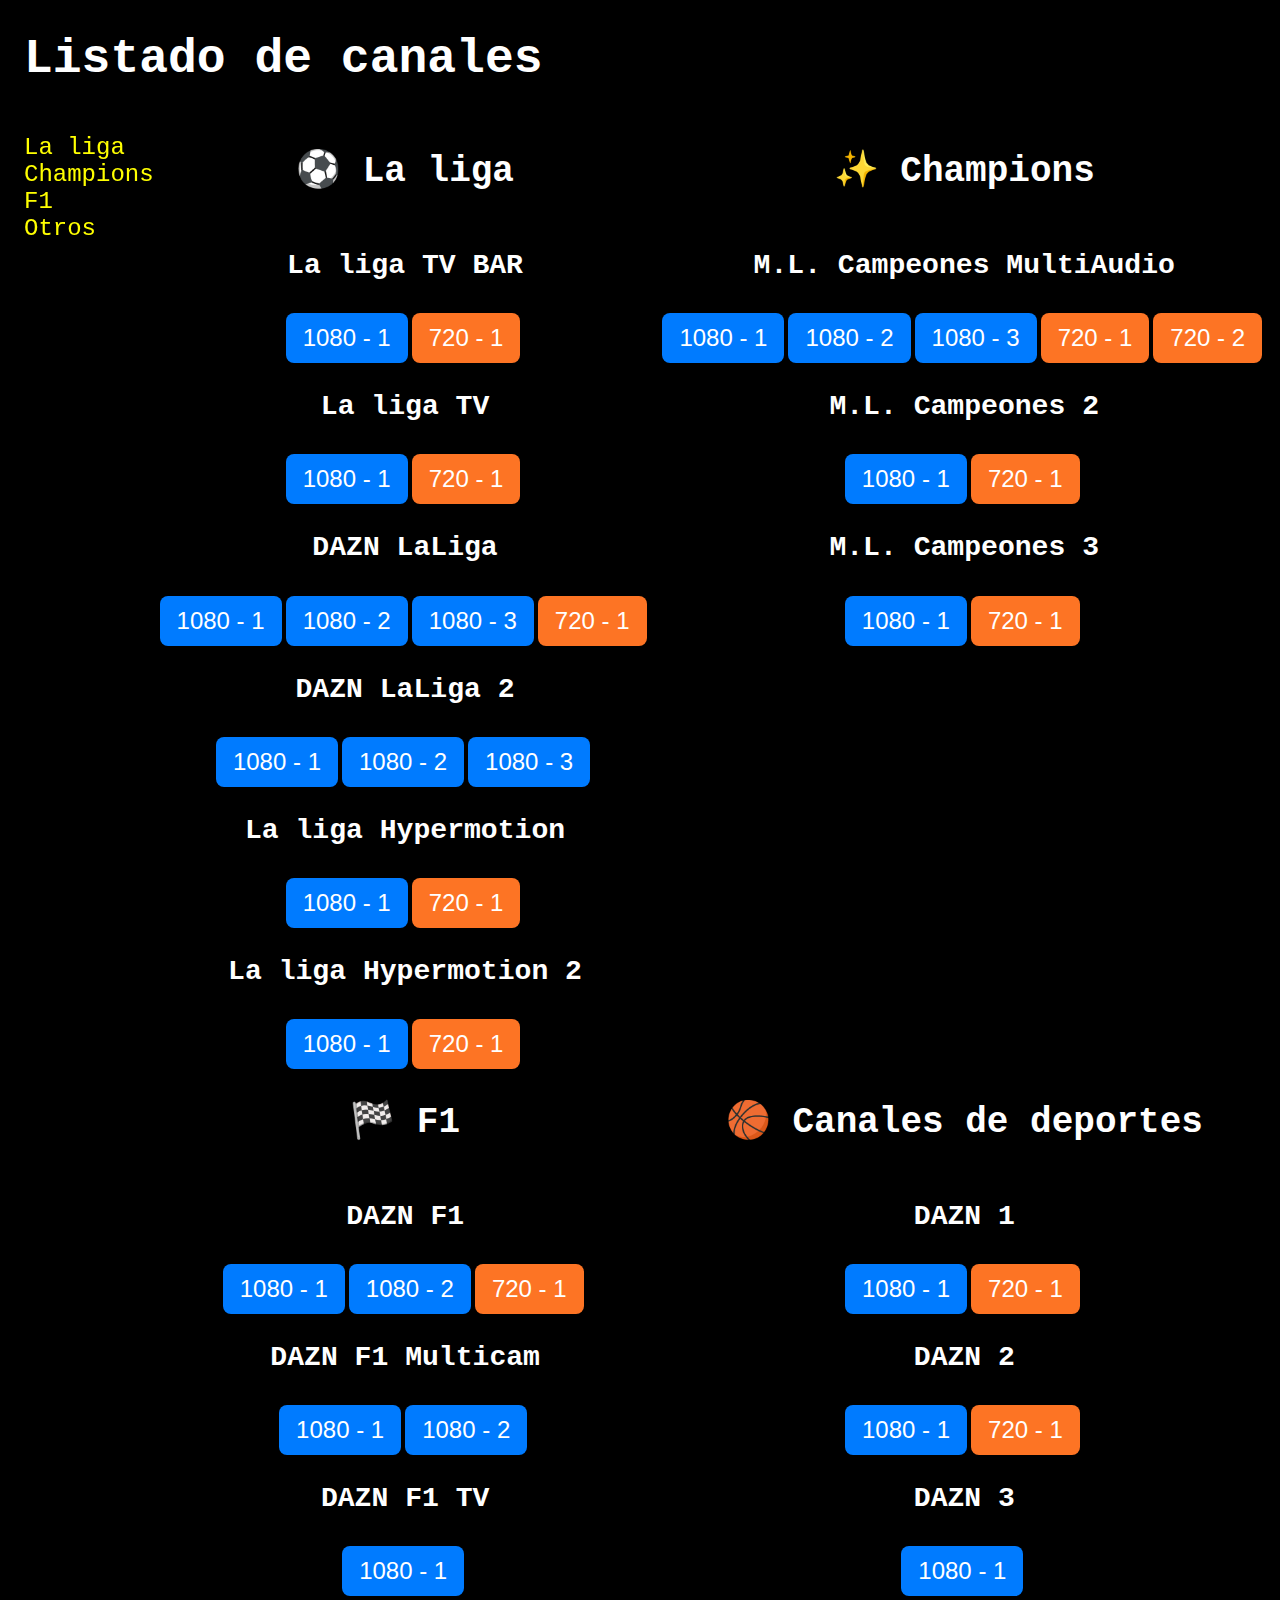
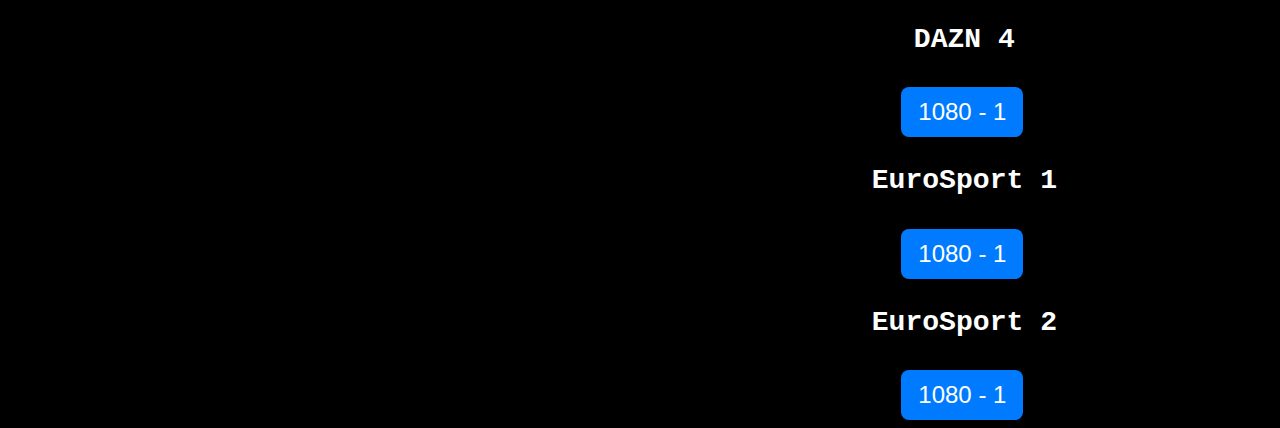
==== channel-list.html @ 4b4e8bca "List of football channels" ====
<!DOCTYPE html>
<html lang="en">
  <head>
    <meta charset="utf-8" />
    <meta name="viewport" content="width=device-width, initial-scale=1, shrink-to-fit=no" />
    <title>Listado canales</title>
    <link rel="icon" type="image/x-icon" href="./favicon.ico" />
  </head>
  <body>
    <div class="container-fluid">
      <style type="text/css" scoped>
        body {
          color: white;
          background-color: black;
          padding-left: 1rem;
        }
        .container-fluid {
          font-size: x-large;
          font-family: "Courier New", Courier, monospace;
        }
      </style>
      <h1 id="title">Listado de canales</h1>
      <div id="main">
        <style type="text/css" scoped>
          #main {
            display: flex;
            flex-direction: row;
          }
        </style>
        <!-- <div>
          <iframe src="https://dondeverlo.com/widget?d=1&e=atletico&num=10"> </iframe>
        </div> -->
        <nav id="navigation">
          <style type="text/css" scoped>
            #navigation {
              top: 0;
              position: sticky;
              align-self: flex-start;
              flex-grow: 1;
              padding-top: 1rem;
            }
            .nav-link {
              color: yellow;
              text-decoration: none;
            }
            .nav-link:hover {
              text-decoration: underline;
            }
          </style>
          <div><a class="nav-link" href="#football">La liga</a></div>
          <div><a class="nav-link" href="#champions">Champions</a></div>
          <div><a class="nav-link" href="#f1">F1</a></div>
          <div><a class="nav-link" href="#sports">Otros</a></div>
        </nav>
        <div id="chanels">
          <style type="text/css" scoped>
            #chanels {
              display: flex;
              flex-grow: 4;
              flex-wrap: wrap;
            }
            .data-display {
              display: flex;
              flex-direction: column;
              align-items: center;
              min-width: 10vw;
              flex-grow: 2;
            }
            .bootstrap-btn {
              border: 1px solid transparent;
              padding: 0.375rem 1rem;
              margin: 0.25rem 0.25rem 0 0;
              font-size: 1.5rem;
              line-height: 1.5;
              border-radius: 0.5rem;
              color: #fff;
            }
            .btn-blue {
              background-color: #007bff;
            }
            .btn-blue:hover {
              background-color: #0069d9;
              cursor: pointer;
            }
            .btn-orange {
              background-color: #fd7424;
            }
            .btn-orange:hover {
              background-color: #ff5100;
              cursor: pointer;
            }
          </style>
          <div class="data-display" id="football-data">
            <h2 id="football">⚽ La liga</h2>
          </div>
          <div class="data-display" id="champions-data">
            <h2 id="champions">✨ Champions</h2>
          </div>
          <div class="data-display" id="f1-data">
            <h2 id="f1">🏁 F1</h2>
          </div>
          <div class="data-display" id="sports-data">
            <h2 id="sports">🏀 Canales de deportes</h2>
          </div>
        </div>
      </div>
    </div>
    <script>
      function createTypeElement(type, inner, attributes) {
        var element = document.createElement(type);
        if (inner) element.innerHTML = inner;
        if (attributes)
          for (let att of attributes) {
            element.setAttribute(att.key, att.value);
          }
        return element;
      }
      function loadItems(divName, items) {
        const div = document.querySelector(`#${divName}`);
        for (let value of items) {
          div.appendChild(createTypeElement("h3", value["name"]));
          var diiv = createTypeElement("div");
          div.appendChild(diiv);
          for (let i = 0; i < value[1080].length; i++) {
            var button = createTypeElement("button", `1080 - ${i + 1}`, [
              { key: "class", value: "bootstrap-btn btn-blue" },
              { key: "href", value: value[1080][i] },
            ]);
            diiv.appendChild(button);
          }
          if (value[720])
            for (let j = 0; j < value[720].length; j++) {
              var button = createTypeElement("button", `720 - ${j + 1}`, [
                { key: "class", value: "bootstrap-btn btn-orange" },
                { key: "href", value: value[720][j] },
              ]);
              diiv.appendChild(button);
            }
        }
      }
    </script>
    <script>
      const footballChannels = [
        {
          name: "La liga TV BAR",
          1080: ["acestream://aa82e7d4f03061f2144a2f4be22f2e2210d42280"],
          720: ["acestream://512aeadf50d91603d15b32f1e408166536ec4ac9"],
        },
        {
          name: "La liga TV",
          1080: ["acestream://1969c27658d4c8333ab2c0670802546121a774a5"],
          720: ["acestream://7d8c87e057be98f00f22e23b23fbf08999e4b02f"],
        },
        {
          name: "DAZN LaLiga",
          1080: [
            "acestream://1960a9be8ae9e8c755330218eac4c5805466290a",
            "acestream://75251ba975132ec9a202806ba5bf606e87280c96",
            "acestream://95b2238dec35cf00dfdf8fba18e9920bc2c56256",
          ],
          720: ["acestream://a3bca895c58d3fc7d5e4259d3d5e3cf0291d1914"],
        },
        {
          name: "DAZN LaLiga 2",
          1080: [
            "acestream://e33e666c393ef04ebe99a9b92135d2e0b48c4d10",
            "acestream://0950c37fe1ea817fc561c611ae943d58505f7a79",
            "acestream://93d663e92a93845b11c9831885646fa39ba1ed66",
          ],
        },
        {
          name: "La liga Hypermotion",
          1080: ["acestream://4c46585214b23b1d802ef2168060c7649a3894cf"],
          720: ["acestream://06b367c22394a1358c9cefa0cb5d0b64b9b2b3f4"],
        },
        {
          name: "La liga Hypermotion 2",
          1080: ["acestream://d81b4f2f3fde433539c097b2edc9b587ca47b087"],
          720: ["acestream://2709d0ab86cb6ce7ba4d3ad188d7fa80668f2924"],
        },
      ];
      loadItems("football-data", footballChannels);
    </script>
    <script>
      const championsChannels = [
        {
          name: "M.L. Campeones MultiAudio",
          1080: [
            "acestream://f096a64dd756a6d549aa7b12ee9acf7eee27e833",
            "acestream://1d79a7543d691666135669f89f3541f54e2dd0a9",
            "acestream://931b1984badcb821df7b47a66ac0835ac871b51c",
          ],
          720: [
            "acestream://e2e2aca792aae5da19995ac516b1d620531bd49c",
            "acestream://6b56c1de436327b49e429a702e81e9269630e37a",
          ],
        },
        {
          name: "M.L. Campeones 2",
          1080: ["acestream://fc2fe31b0bce25e2dc7ab4d262bf645e2be5a393"],
          720: ["acestream://6753492c1908274c268a1b28e2a054a0ff8f86f9"],
        },
        {
          name: "M.L. Campeones 3",
          1080: ["acestream://ad372cba73aa0ece207a79532b3e30b731136bb2"],
          720: ["acestream://d59fe9978eed49f256b312a60671b5bce43d3f24"],
        },
      ];
      loadItems("champions-data", championsChannels);
    </script>
    <script>
      const f1Channels = [
        {
          name: "DAZN F1",
          1080: [
            "acestream://5789ca155323664edd293b848606688edf803f4d",
            "acestream://9dad717d99b29a05672166258a77c25b57713dd5",
          ],
          720: ["acestream://e1fcad9de0c782c157fde6377805c58297ab65c2"],
        },
        {
          name: "DAZN F1 Multicam",
          1080: [
            "acestream://ee38ea1806129de000bd7925a5d52554d70bb560",
            "acestream://76f48ddb3066dd67c1f73a1d847a392c8890032d",
          ],
        },
        {
          name: "DAZN F1 TV",
          1080: ["acestream://8c92cfef8dd37e2dd2d3b8985b81cc7708e24d3c"],
        },
      ];
      loadItems("f1-data", f1Channels);
    </script>
    <script>
      const sportsChannels = [
        {
          name: "DAZN 1",
          1080: ["acestream://8ca07071b39185431f8e940ec98d1add9e561639"],
          720: ["acestream://eaff9293c76a324c750ef5094c2a4e2c96518d1f"],
        },
        {
          name: "DAZN 2",
          1080: ["acestream://60dbeeb299ec04bf02bc7426d827547599d3d9fc"],
          720: ["acestream://7aa402bab9fff43258fbcf401881a39475f30aaf"],
        },
        {
          name: "DAZN 3",
          1080: ["acestream://a8ffddef56f082d4bb5c0be0d3d2fdd8c16dbd97"],
        },
        {
          name: "DAZN 4",
          1080: ["acestream://2fcdf7a19c0858f686efdfabd3c8c2b92bf6bcfd"],
        },
        {
          name: "EuroSport 1",
          1080: ["acestream://5e4cd48c79f991fcbee2de8b9d30c4b16de3b952"],
        },
        {
          name: "EuroSport 2",
          1080: ["acestream://c373da9e901d414b7384e671112e64d5a2310c29"],
        },
      ];
      loadItems("sports-data", sportsChannels);
    </script>
  </body>
</html>
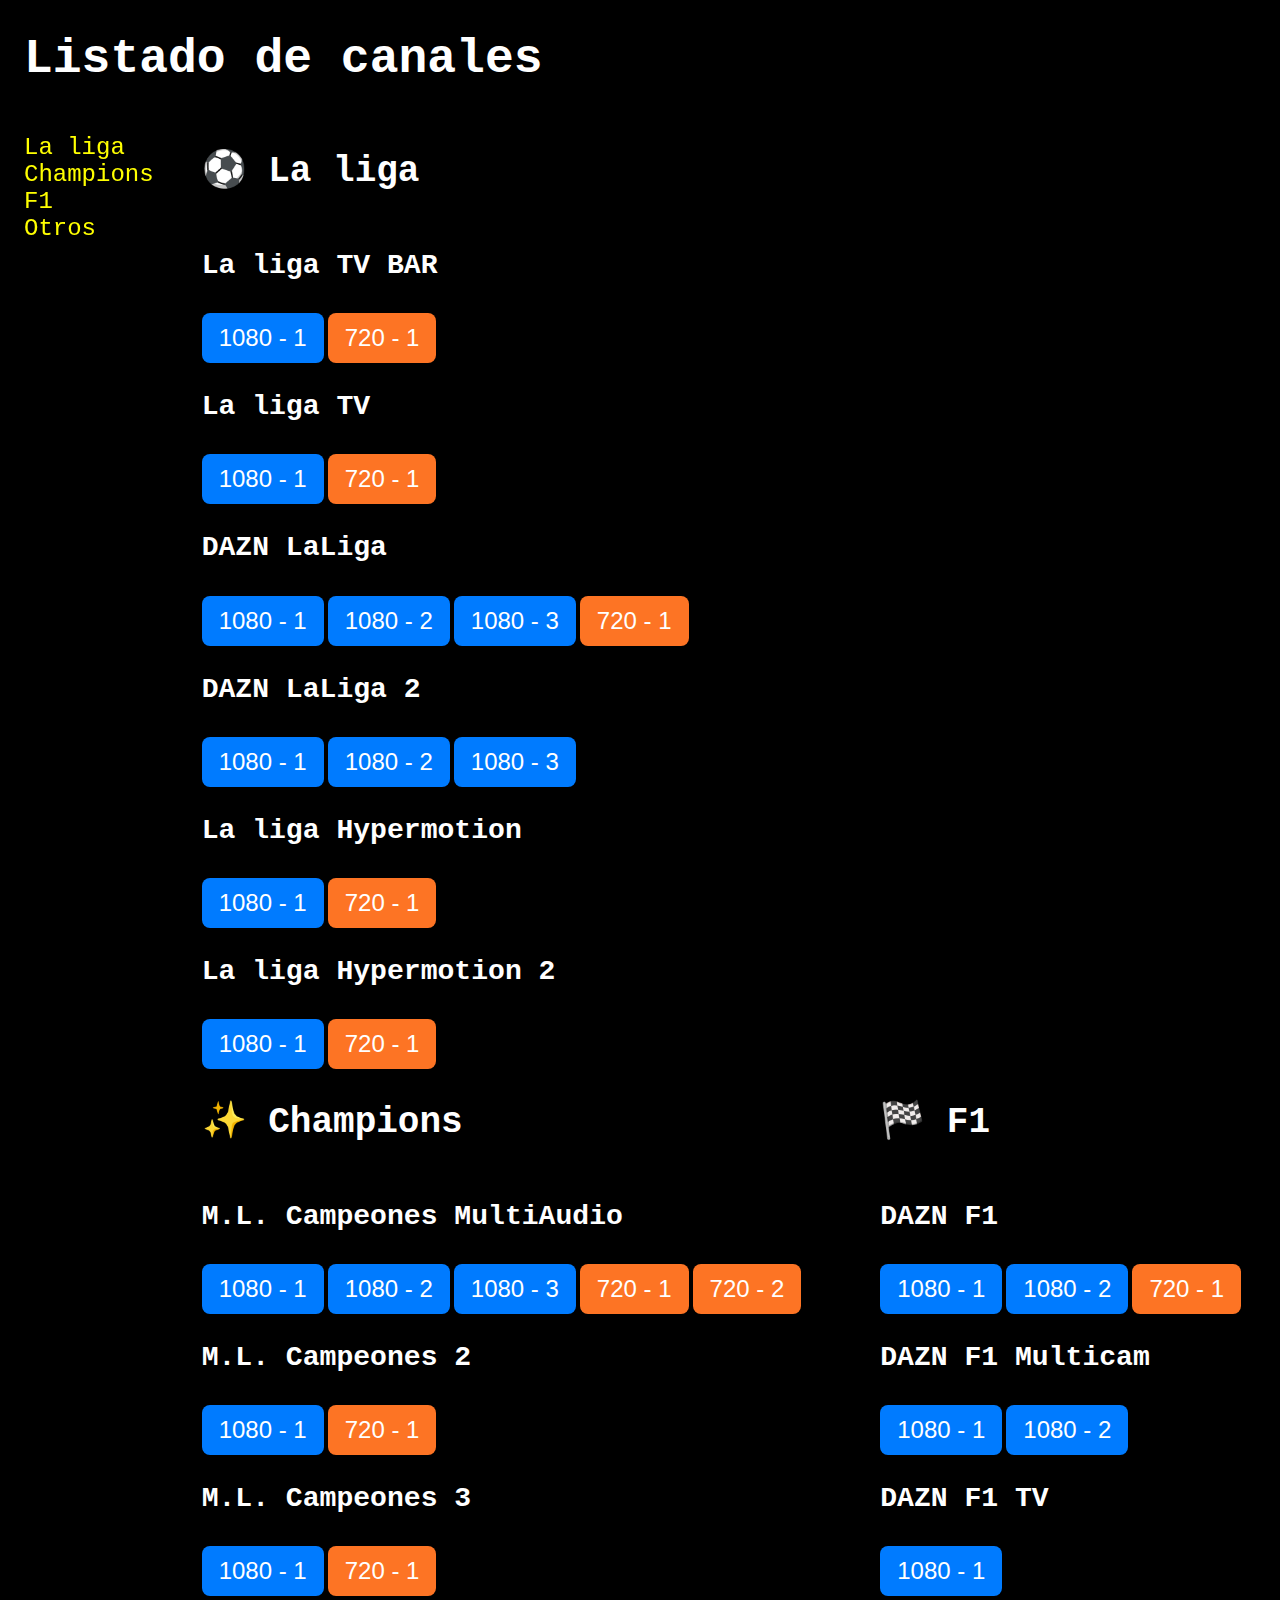
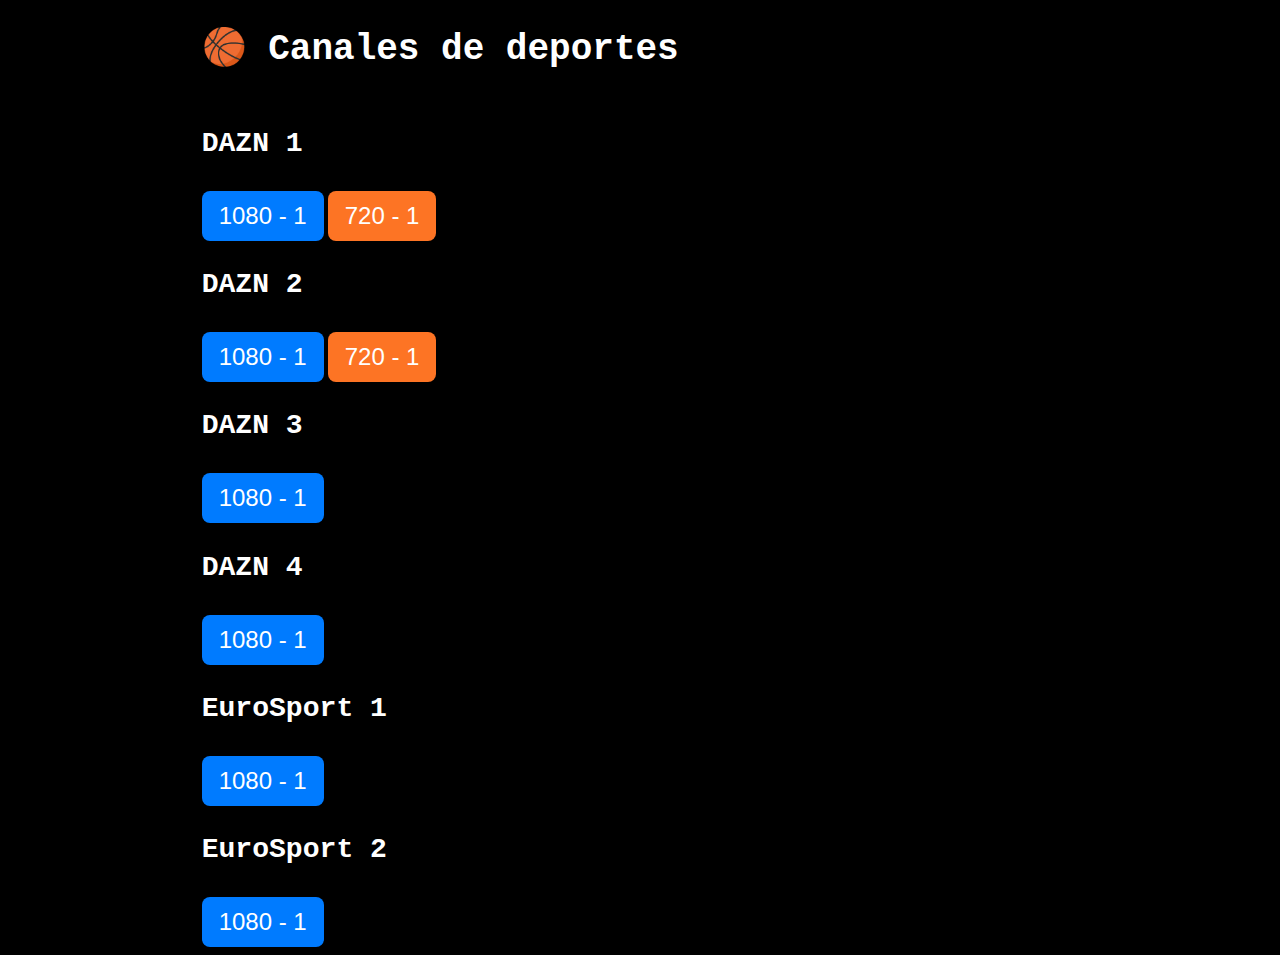
==== commit 9c18be77: "Fixed column padding" ====
--- a/channel-list.html
+++ b/channel-list.html
@@ -62,9 +62,9 @@
             .data-display {
               display: flex;
               flex-direction: column;
-              align-items: center;
+              flex-grow: 2;
+              padding-left: 3rem;
               min-width: 10vw;
-              flex-grow: 2;
             }
             .bootstrap-btn {
               border: 1px solid transparent;
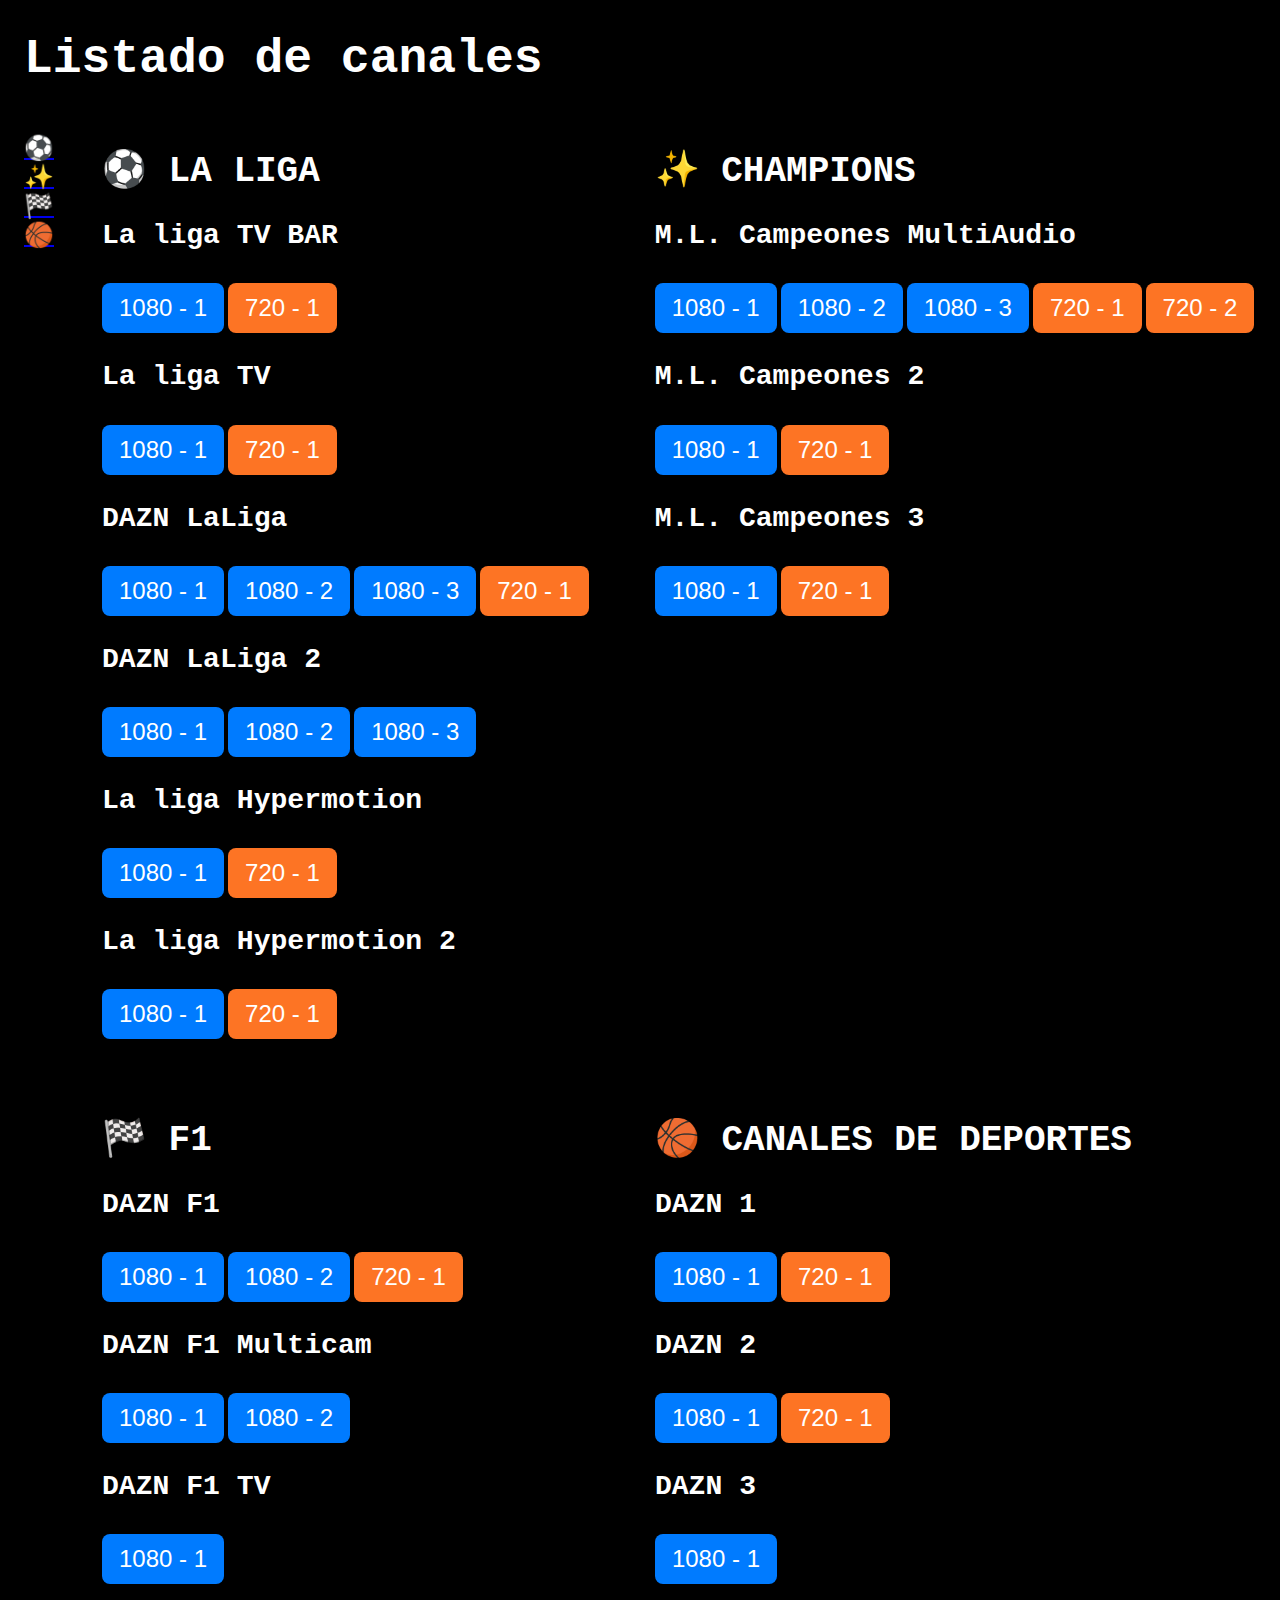
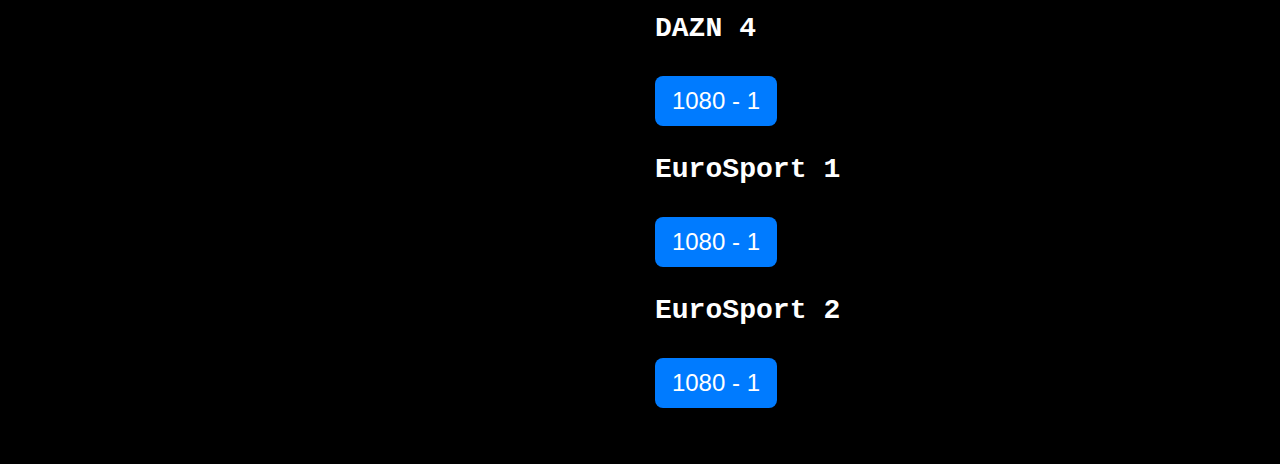
==== commit 0aa511bf: "CSS sidebar" ====
--- a/channel-list.html
+++ b/channel-list.html
@@ -39,18 +39,11 @@
               flex-grow: 1;
               padding-top: 1rem;
             }
-            .nav-link {
-              color: yellow;
-              text-decoration: none;
-            }
-            .nav-link:hover {
-              text-decoration: underline;
-            }
           </style>
-          <div><a class="nav-link" href="#football">La liga</a></div>
-          <div><a class="nav-link" href="#champions">Champions</a></div>
-          <div><a class="nav-link" href="#f1">F1</a></div>
-          <div><a class="nav-link" href="#sports">Otros</a></div>
+          <div><a class="nav-link" href="#football">⚽</a></div>
+          <div><a class="nav-link" href="#champions">✨</a></div>
+          <div><a class="nav-link" href="#f1">🏁</a></div>
+          <div><a class="nav-link" href="#sports">🏀</a></div>
         </nav>
         <div id="chanels">
           <style type="text/css" scoped>
@@ -59,11 +52,18 @@
               flex-grow: 4;
               flex-wrap: wrap;
             }
+            .h2-title {
+              margin-bottom: 0;
+              text-transform: uppercase;
+            }
+            .h3-title {
+            }
             .data-display {
               display: flex;
               flex-direction: column;
               flex-grow: 2;
               padding-left: 3rem;
+              padding-bottom: 3rem;
               min-width: 10vw;
             }
             .bootstrap-btn {
@@ -91,16 +91,16 @@
             }
           </style>
           <div class="data-display" id="football-data">
-            <h2 id="football">⚽ La liga</h2>
+            <h2 class="h2-title" id="football">⚽ La liga</h2>
           </div>
           <div class="data-display" id="champions-data">
-            <h2 id="champions">✨ Champions</h2>
+            <h2 class="h2-title" id="champions">✨ Champions</h2>
           </div>
           <div class="data-display" id="f1-data">
-            <h2 id="f1">🏁 F1</h2>
+            <h2 class="h2-title" id="f1">🏁 F1</h2>
           </div>
           <div class="data-display" id="sports-data">
-            <h2 id="sports">🏀 Canales de deportes</h2>
+            <h2 class="h2-title" id="sports">🏀 Canales de deportes</h2>
           </div>
         </div>
       </div>
@@ -118,7 +118,7 @@
       function loadItems(divName, items) {
         const div = document.querySelector(`#${divName}`);
         for (let value of items) {
-          div.appendChild(createTypeElement("h3", value["name"]));
+          div.appendChild(createTypeElement("h3", value["name"], [{ key: "class", value: "h3-title" }]));
           var diiv = createTypeElement("div");
           div.appendChild(diiv);
           for (let i = 0; i < value[1080].length; i++) {
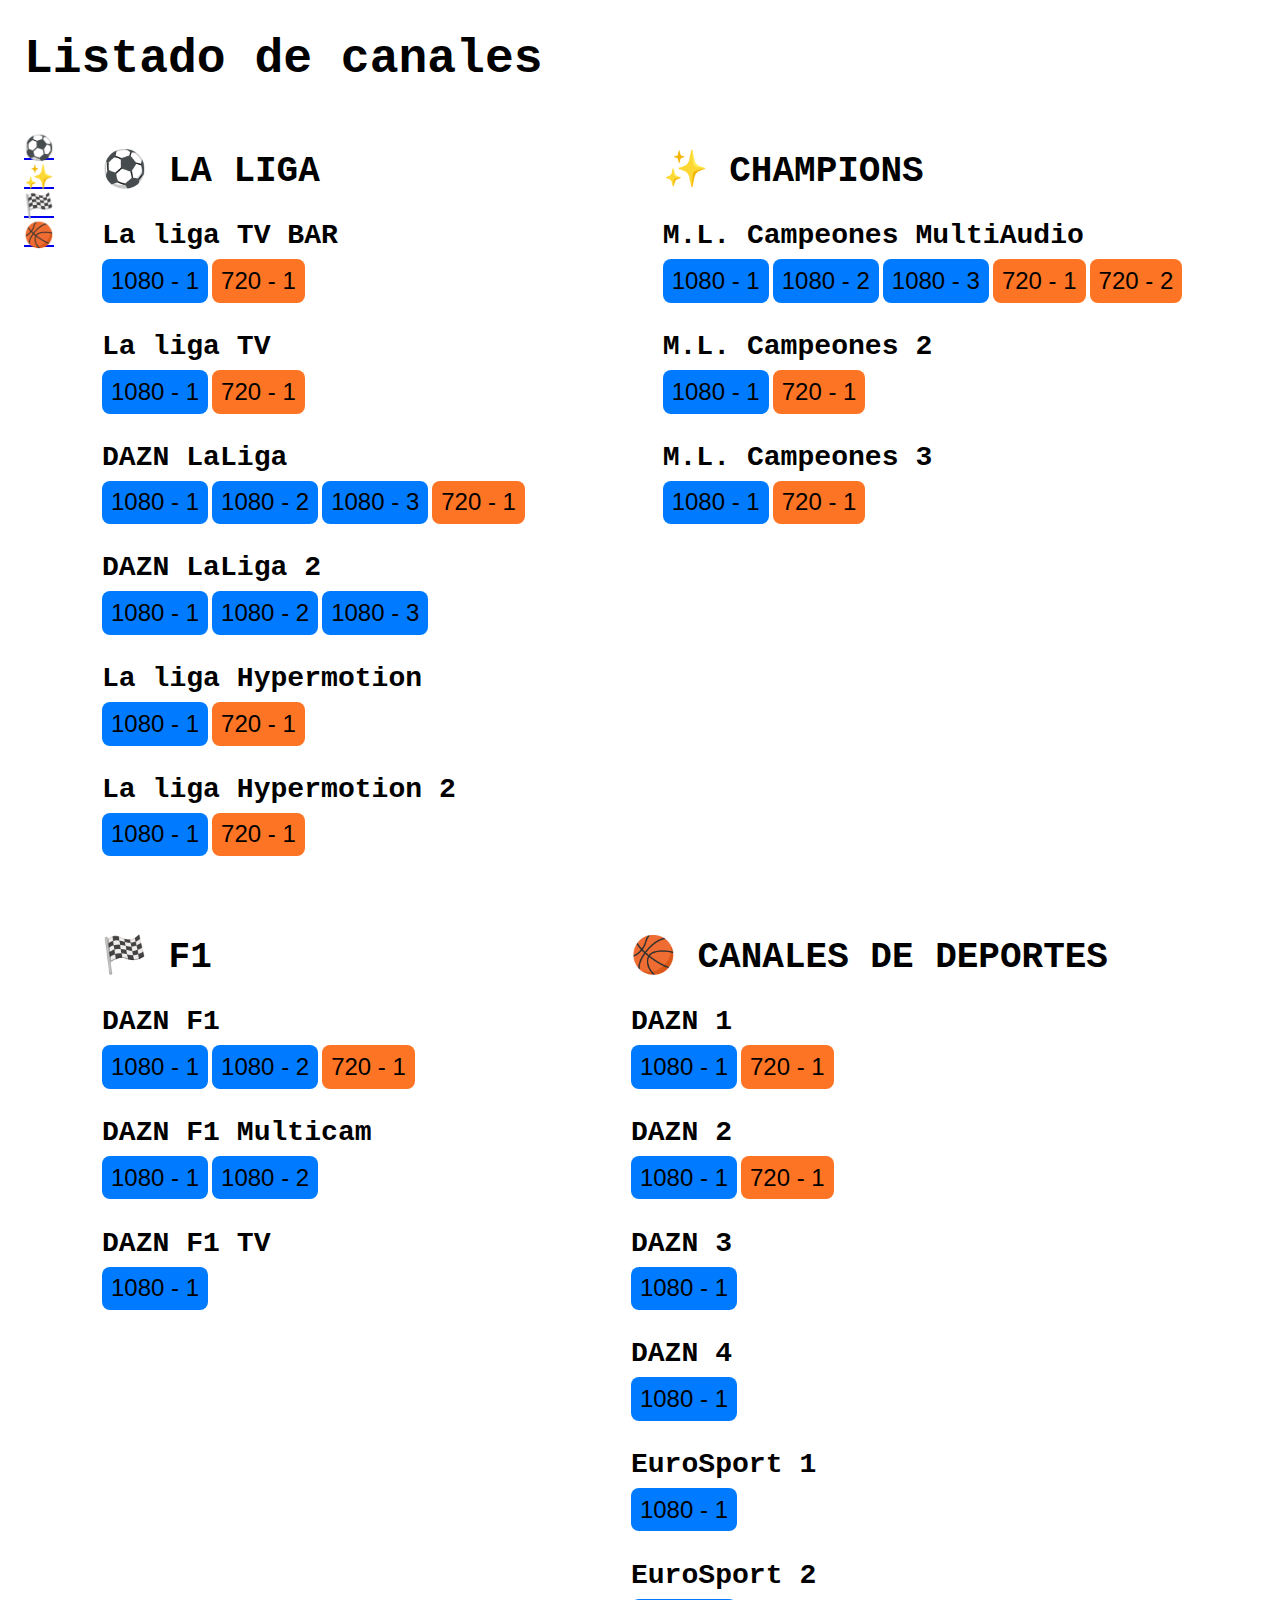
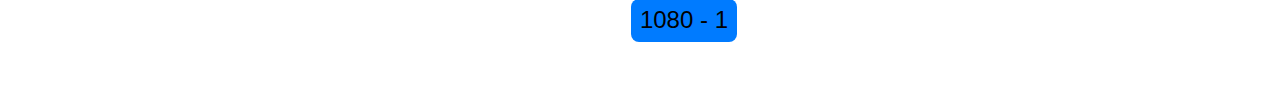
==== commit 6eb3a3aa: "Fixed margins" ====
--- a/channel-list.html
+++ b/channel-list.html
@@ -9,9 +9,17 @@
   <body>
     <div class="container-fluid">
       <style type="text/css" scoped>
+        :root {
+          --main-color: black;
+          --main-bg-color: white;
+          --fhd-btn-color: #007bff;
+          --fhd-btn-hover-color: #0069d9;
+          --hd-btn-color: #fd7424;
+          --hd-btn-hover-color: #ff5100;
+        }
         body {
-          color: white;
-          background-color: black;
+          color: var(--main-color);
+          background-color: var(--main-bg-color);
           padding-left: 1rem;
         }
         .container-fluid {
@@ -57,6 +65,7 @@
               text-transform: uppercase;
             }
             .h3-title {
+              margin-bottom: 0.25rem;
             }
             .data-display {
               display: flex;
@@ -68,25 +77,25 @@
             }
             .bootstrap-btn {
               border: 1px solid transparent;
-              padding: 0.375rem 1rem;
+              padding: 0.175rem 0.5rem;
               margin: 0.25rem 0.25rem 0 0;
               font-size: 1.5rem;
               line-height: 1.5;
               border-radius: 0.5rem;
-              color: #fff;
+              color: var(--main-color);
             }
             .btn-blue {
-              background-color: #007bff;
+              background-color: var(--fhd-btn-color);
             }
             .btn-blue:hover {
-              background-color: #0069d9;
+              background-color: var(--fhd-btn-hover-color);
               cursor: pointer;
             }
             .btn-orange {
-              background-color: #fd7424;
+              background-color: var(--hd-btn-color);
             }
             .btn-orange:hover {
-              background-color: #ff5100;
+              background-color: var(--hd-btn-hover-color);
               cursor: pointer;
             }
           </style>
